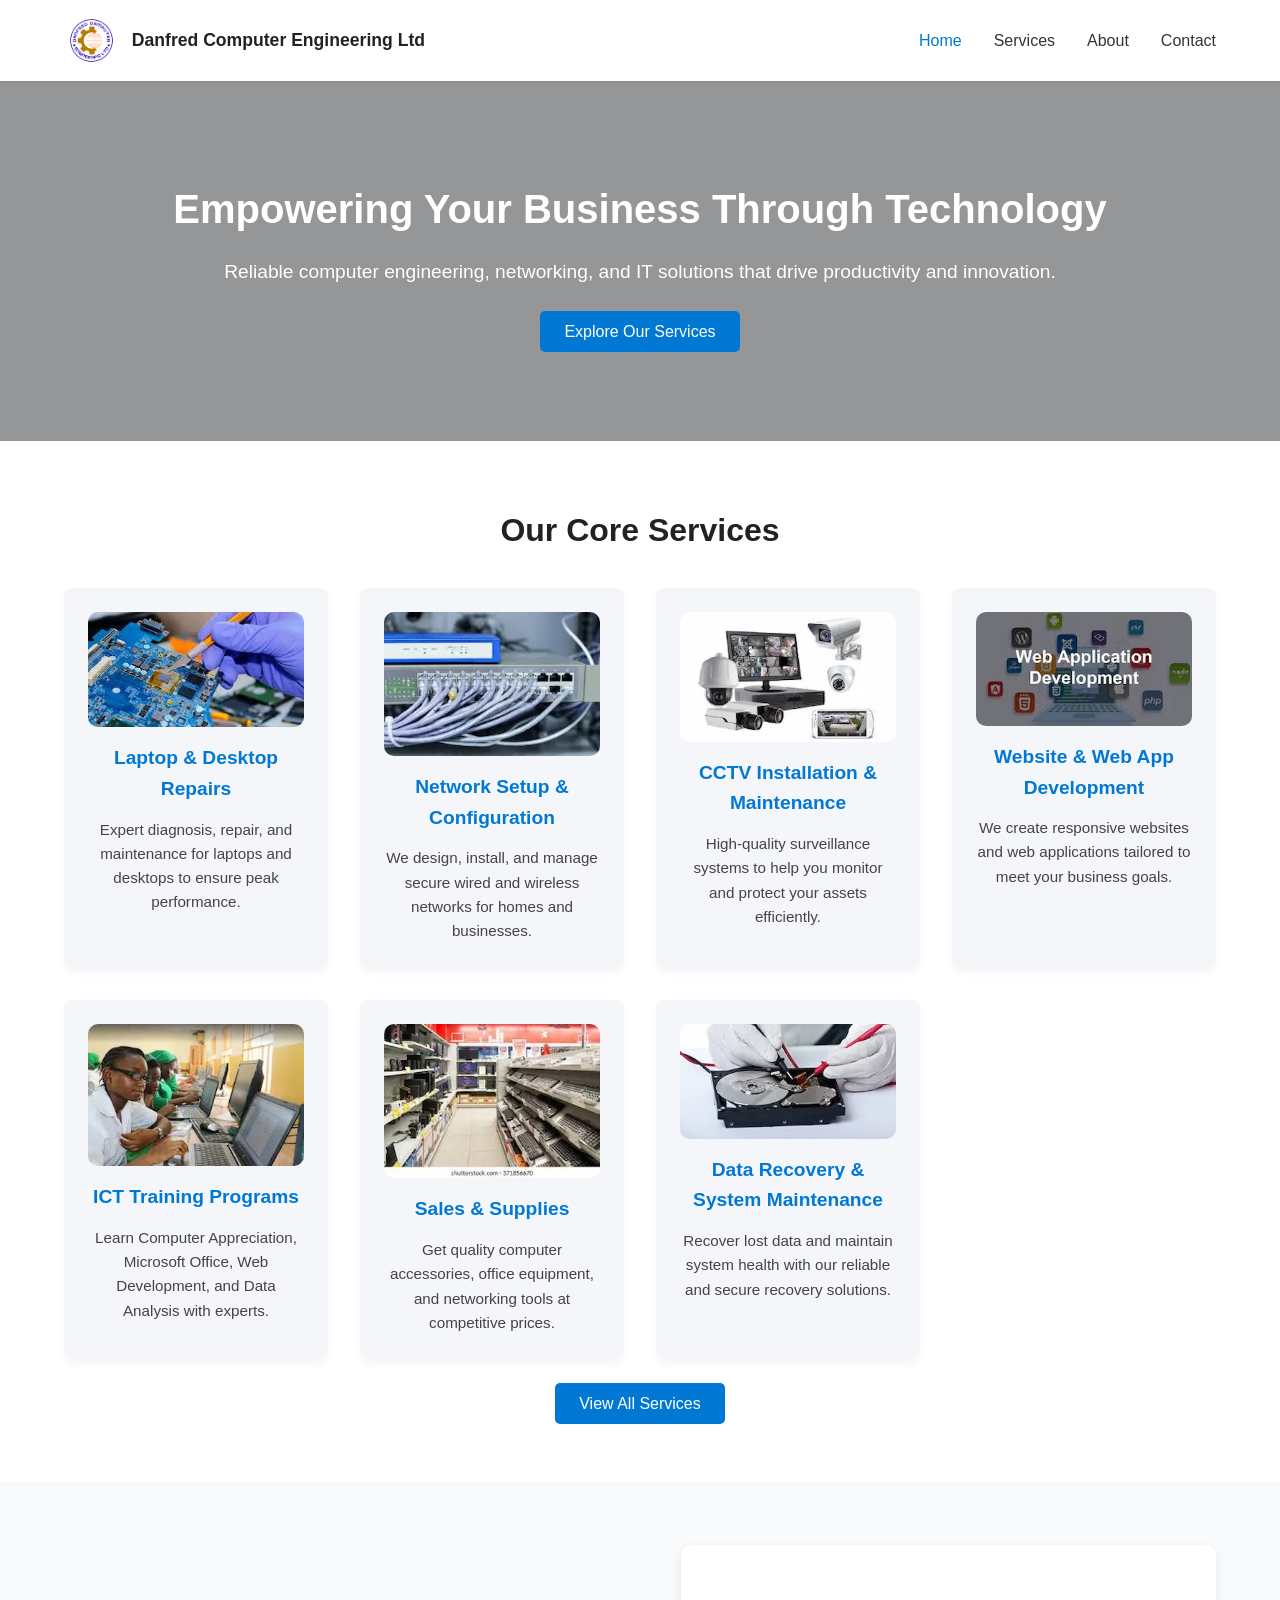
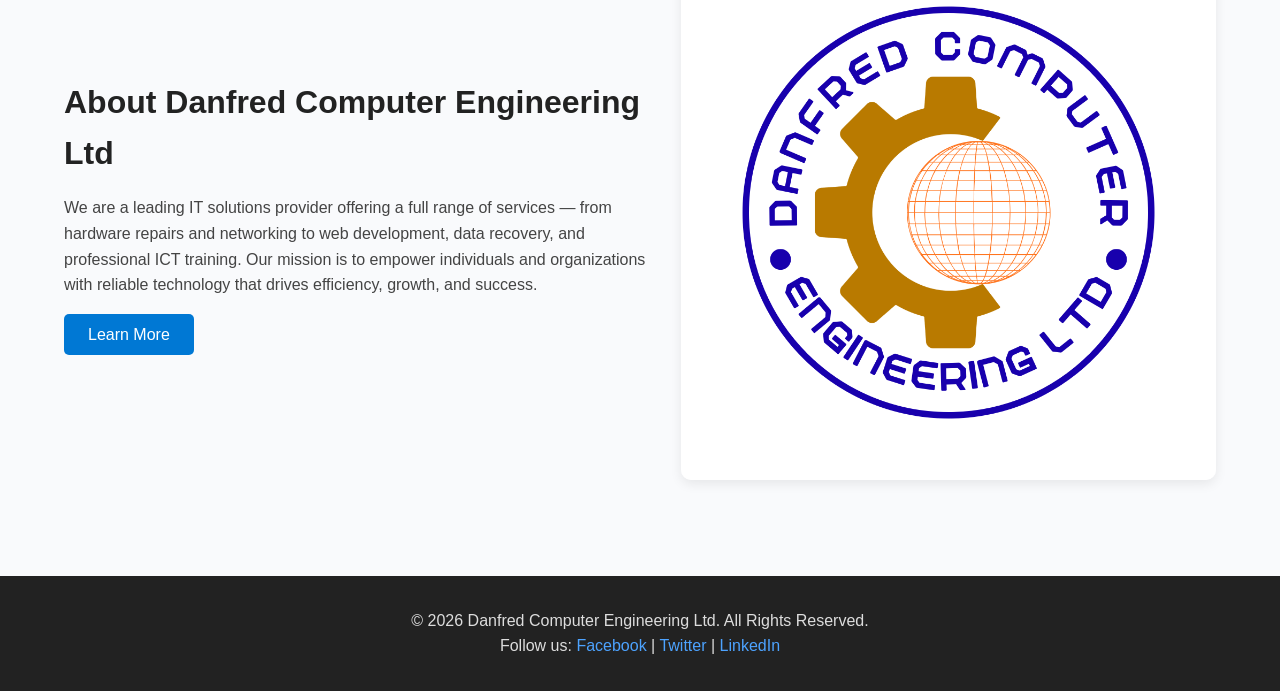
==== index.html @ 88b7b45d "DCE update" ====
<!DOCTYPE html>
<html lang="en">

<head>
    <meta charset="UTF-8" />
    <meta name="viewport" content="width=device-width, initial-scale=1.0">
    <meta name="description"
        content="Danfred Computer Engineering Ltd offers expert computer repair, networking, CCTV installations, web development, data recovery, and ICT training programs." />
    <meta name="keywords"
        content="computer repair, networking, CCTV, website development, data recovery, ICT training, Danfred Computer Engineering Ltd" />
    <meta name="author" content="Danfred Computer Engineering Ltd" />
    <title>Danfred Computer Engineering Ltd | Technology Solutions for Your Business</title>

    <!-- Favicon -->
    <link rel="icon" href="assets/images/logo.png" type="image/png">

    <!-- CSS Files -->
    <link rel="stylesheet" href="assets/css/style.css">
    <link rel="stylesheet" href="assets/css/responsive.css">
</head>

<body>
    <!-- Header Section -->
    <header>
        <div class="container header-container">
            <div class="logo-wrapper">
                <img src="assets/images/logo.png" alt="Danfred Computer Engineering Ltd Logo" class="logo" />
                <span class="company-name">Danfred Computer Engineering Ltd</span>
            </div>

            <nav class="navbar">
                <ul class="nav-menu">
                    <li><a href="index.html" class="active">Home</a></li>
                    <li><a href="services.html">Services</a></li>
                    <li><a href="about.html">About</a></li>
                    <li><a href="contact.html">Contact</a></li>
                </ul>
            </nav>
        </div>
    </header>

    <!-- Hero Section -->
    <section class="hero">
        <div class="hero-content">
            <h1>Empowering Your Business Through Technology</h1>
            <p>Reliable computer engineering, networking, and IT solutions that drive productivity and innovation.</p>
            <a href="services.html" class="btn">Explore Our Services</a>
        </div>
    </section>

    <!-- Core Services Section -->
    <section class="services">
        <div class="container">
            <h2>Our Core Services</h2>
            <div class="service-grid">
                <div class="service-card">
                    <img src="images/repair.webp" alt="Laptop and Desktop Repairs" />
                    <h3>Laptop & Desktop Repairs</h3>
                    <p>Expert diagnosis, repair, and maintenance for laptops and desktops to ensure peak performance.
                    </p>
                </div>

                <div class="service-card">
                    <img src="images/network.webp" alt="Networking Solutions">
                    <h3>Network Setup & Configuration</h3>
                    <p>We design, install, and manage secure wired and wireless networks for homes and businesses.</p>
                </div>

                <div class="service-card">
                    <img src="images/cctv.webp" alt="CCTV Installation">
                    <h3>CCTV Installation & Maintenance</h3>
                    <p>High-quality surveillance systems to help you monitor and protect your assets efficiently.</p>
                </div>

                <div class="service-card">
                    <img src="images/appdevelopment.webp" alt="Web Development">
                    <h3>Website & Web App Development</h3>
                    <p>We create responsive websites and web applications tailored to meet your business goals.</p>
                </div>

                <div class="service-card">
                    <img src="images/traning.webp" alt="ICT Training Programs">
                    <h3>ICT Training Programs</h3>
                    <p>Learn Computer Appreciation, Microsoft Office, Web Development, and Data Analysis with experts.
                    </p>
                </div>

                <div class="service-card">
                    <img src="images/sales.webp" alt="Computer Sales">
                    <h3>Sales & Supplies</h3>
                    <p>Get quality computer accessories, office equipment, and networking tools at competitive prices.
                    </p>
                </div>

                <div class="service-card">
                    <img src="images/datarecovery.webp" alt="Data Recovery">
                    <h3>Data Recovery & System Maintenance</h3>
                    <p>Recover lost data and maintain system health with our reliable and secure recovery solutions.</p>
                </div>
            </div>

            <div class="center">
                <a href="services.html" class="btn">View All Services</a>
            </div>
        </div>
    </section>

    <!-- About Section -->
    <section class="about">
        <div class="container about-container">
            <div class="about-text">
                <h2>About Danfred Computer Engineering Ltd</h2>
                <p>
                    We are a leading IT solutions provider offering a full range of services — from hardware repairs and
                    networking to web development, data recovery, and professional ICT training.
                    Our mission is to empower individuals and organizations with reliable technology that drives
                    efficiency,
                    growth, and success.
                </p>
                <a href="about.html" class="btn">Learn More</a>
            </div>
            <div class="about-image">
                <img src="images/logo.png" alt="About Danfred Computer Engineering Ltd" />
            </div>
        </div>
    </section>

    <!-- Footer Section -->
    <footer>
        <div class="container footer-container">
            <p>&copy; <span id="year"></span> Danfred Computer Engineering Ltd. All Rights Reserved.</p>
            <p>Follow us:
                <a href="https://web.facebook.com/DanFredComputerEngineering" aria-label="Facebook">Facebook</a> |
                <a href="#" aria-label="Twitter">Twitter</a> |
                <a href="https://www.linkedin.com/company/danfred-computer-engineering-ltd"
                    aria-label="LinkedIn">LinkedIn</a>
            </p>
        </div>
    </footer>

    <!-- JavaScript -->
    <script src="assets/js/navbar.js"></script>
    <script>
        // Display current year in footer
        document.getElementById('year').textContent = new Date().getFullYear();
    </script>
</body>

</html>
---- assets/css/style.css ----
/* =========================================
   Global Styles
========================================= */
:root {
  --primary: #0056b3;
}

* {
  margin: 0;
  padding: 0;
  box-sizing: border-box;
}

body {
  font-family: "Segoe UI", Roboto, Arial, sans-serif;
  background-color: #f9fafc;
  color: #222;
  line-height: 1.6;
}

img {
  max-width: 100%;
  height: auto;
  display: block;
}

a {
  color: #0078d4;
  text-decoration: none;
}

a:hover {
  text-decoration: underline;
}

.container {
  width: 90%;
  max-width: 1200px;
  margin: 0 auto;
}

/* =========================================
   Header & Navigation
========================================= */
header {
  background: #fff;
  box-shadow: 0 2px 6px rgba(0, 0, 0, 0.08);
  position: sticky;
  top: 0;
  z-index: 1000;
}

.header-container {
  display: flex;
  align-items: center;
  justify-content: space-between;
  padding: 0.8rem 0;
}

/* Logo */
.logo {
  width: 55px;
  height: auto;
}

/* Navbar */
.navbar {
  display: flex;
  align-items: center;
}

.nav-menu {
  display: flex;
  list-style: none;
  gap: 2rem;
}

.nav-menu li {
  display: flex;
}

.nav-menu a {
  font-weight: 500;
  color: #333;
  transition: color 0.3s ease;
}

.nav-menu a:hover,
.nav-menu a.active {
  color: #0078d4;
}

/* Logo + Company Name */
.logo-wrapper {
  display: flex;
  align-items: center;
  gap: 0.8rem;
}

.company-name {
  font-size: 1.1rem;
  font-weight: 600;
  color: #222;
  white-space: nowrap;
}

@media (max-width: 768px) {
  .company-name {
    display: none;
  }
}

/* =========================================
   Hero Section
========================================= */
.hero {
  background: linear-gradient(rgba(0, 0, 0, 0.4), rgba(0, 0, 0, 0.4)),
    url("../images/hero-bg.jpg") center/cover no-repeat;
  color: #fff;
  text-align: center;
  padding: 6rem 1rem;
}

.hero h1 {
  font-size: 2.5rem;
  margin-bottom: 1rem;
  font-weight: 700;
}

.hero p {
  font-size: 1.2rem;
  margin-bottom: 2rem;
}

.btn {
  background: #0078d4;
  color: #fff;
  padding: 0.75rem 1.5rem;
  border-radius: 5px;
  font-weight: 500;
  transition: background 0.3s ease;
}

.btn:hover {
  background: #005fa3;
}

/* =========================================
   Services Section
========================================= */
.services {
  padding: 4rem 0;
  background-color: #fff;
}

.services h2 {
  text-align: center;
  margin-bottom: 2rem;
  color: #222;
  font-size: 2rem;
}

.service-grid {
  display: grid;
  grid-template-columns: repeat(auto-fit, minmax(260px, 1fr));
  gap: 2rem;
}

.service-card {
  background: #f4f6f9;
  border-radius: 10px;
  padding: 1.5rem;
  text-align: center;
  box-shadow: 0 4px 10px rgba(0, 0, 0, 0.05);
  transition: transform 0.3s ease, box-shadow 0.3s ease;
}

.service-card:hover {
  transform: translateY(-5px);
  box-shadow: 0 6px 15px rgba(0, 0, 0, 0.1);
}

.service-card img {
  border-radius: 10px;
  margin-bottom: 1rem;
}

.service-card h3 {
  color: #0078d4;
  font-size: 1.2rem;
  margin-bottom: 0.8rem;
}

.service-card p {
  font-size: 0.95rem;
  color: #444;
}

.center {
  text-align: center;
  margin-top: 2rem;
}

/* =========================================
   About Section
========================================= */
.about {
  padding: 4rem 0;
  background-color: #f9fafc;
}

.about-container {
  display: flex;
  flex-wrap: wrap;
  align-items: center;
  gap: 2rem;
}

.about-text {
  flex: 1 1 450px;
}

.about-text h2 {
  color: #222;
  margin-bottom: 1rem;
  font-size: 2rem;
}

.about-text p {
  margin-bottom: 1.5rem;
  color: #444;
}

.about-image {
  flex: 1 1 400px;
  text-align: center;
}

.about-image img {
  border-radius: 10px;
  box-shadow: 0 4px 12px rgba(0, 0, 0, 0.08);
}

/* =========================================
   Ads Section
========================================= */
.ads-section {
  padding: 3rem 1rem;
  text-align: center;
  background-color: #fff;
  margin-top: 2rem;
}

.ads-section h2 {
  font-size: 1.5rem;
  color: #0078d4;
  margin-bottom: 1rem;
}

.ad-placeholder {
  border: 2px dashed #0078d4;
  padding: 2rem;
  border-radius: 8px;
  background: #f8fbff;
  font-size: 0.95rem;
  color: #333;
}

/* =========================================
   Footer
========================================= */
footer {
  background: #222;
  color: #ddd;
  text-align: center;
  padding: 2rem 1rem;
  margin-top: 2rem;
}

footer a {
  color: #4da3ff;
}

footer a:hover {
  text-decoration: underline;
}

/* =========================================
   Utility Classes
========================================= */
.text-center {
  text-align: center;
}

.text-primary {
  color: #0078d4;
}

.hidden {
  display: none;
}

/* Hide hamburger by default (desktop view) */
#menu-toggle {
  display: none;
}
---- assets/css/responsive.css ----
/* ============ Responsive Styles ============ */

/* Tablets and below */
@media (max-width: 992px) {
  header {
    flex-direction: column;
    align-items: flex-start;
    padding: 1rem 2rem;
  }

  nav ul {
    flex-direction: column;
    width: 100%;
    margin-top: 1rem;
  }

  nav ul li {
    margin: 0.5rem 0;
  }

  .services-container {
    display: grid;
    grid-template-columns: 1fr 1fr;
    gap: 2rem;
    padding: 2rem;
  }

  .service-card {
    padding: 1.5rem;
    background-color: #fff;
    border-radius: 10px;
    box-shadow: 0 2px 10px rgba(0, 0, 0, 0.05);
  }

  .section-title {
    font-size: 1.8rem;
    text-align: center;
    margin-bottom: 2rem;
  }

  .service-card h3 {
    font-size: 1.25rem;
    margin-bottom: 1rem;
    text-align: center;
  }

  .service-card ul {
    padding-left: 1.5rem;
  }
}

/* Mobile Devices */
@media (max-width: 768px) {
  header {
    padding: 1rem;
  }

  .logo {
    font-size: 1.25rem;
  }

  nav ul {
    display: none;
    flex-direction: column;
    background-color: var(--primary);
    width: 100%;
    padding: 1rem 0;
  }

  nav ul.show {
    display: flex;
  }

  .menu-toggle {
    display: block;
    cursor: pointer;
  }

  .hero h1 {
    font-size: 1.8rem;
  }

  .hero p {
    font-size: 1rem;
  }

  .services-container {
    display: grid;
    grid-template-columns: 1fr;
    gap: 1.5rem;
    padding: 1.5rem;
  }

  .service-card {
    padding: 1.25rem;
  }

  .service-card h3 {
    font-size: 1.15rem;
    margin-bottom: 0.75rem;
    text-align: center;
  }

  .service-card ul li {
    font-size: 0.95rem;
    line-height: 1.6;
  }

  .section-title {
    font-size: 1.6rem;
  }

  footer {
    flex-direction: column;
    text-align: center;
    padding: 1.5rem 1rem;
  }

  footer p {
    font-size: 0.85rem;
  }
}

/* Small Mobile Devices (under 480px) */
@media (max-width: 480px) {
  .hero h1 {
    font-size: 1.5rem;
  }

  .hero p {
    font-size: 0.9rem;
  }

  .services-container {
    padding: 1rem;
  }

  .service-card {
    padding: 1rem;
  }

  .service-card h3 {
    font-size: 1rem;
  }

  .service-card ul li {
    font-size: 0.85rem;
  }

  .section-title {
    font-size: 1.3rem;
  }

  button,
  .btn {
    width: 100%;
    padding: 0.8rem 1rem;
    font-size: 0.9rem;
  }
}

@media (max-width: 768px) {

  /* Show hamburger on mobile */
  #menu-toggle {
    display: block;
    font-size: 1.8rem;
    background: none;
    border: none;
    cursor: pointer;
  }

  /* Hide nav by default on mobile */
  .nav-menu {
    display: none;
    flex-direction: column;
    gap: 1rem;
    margin-top: 1rem;
  }

  /* Show nav when active */
  .nav-menu.active {
    display: flex;
  }
}
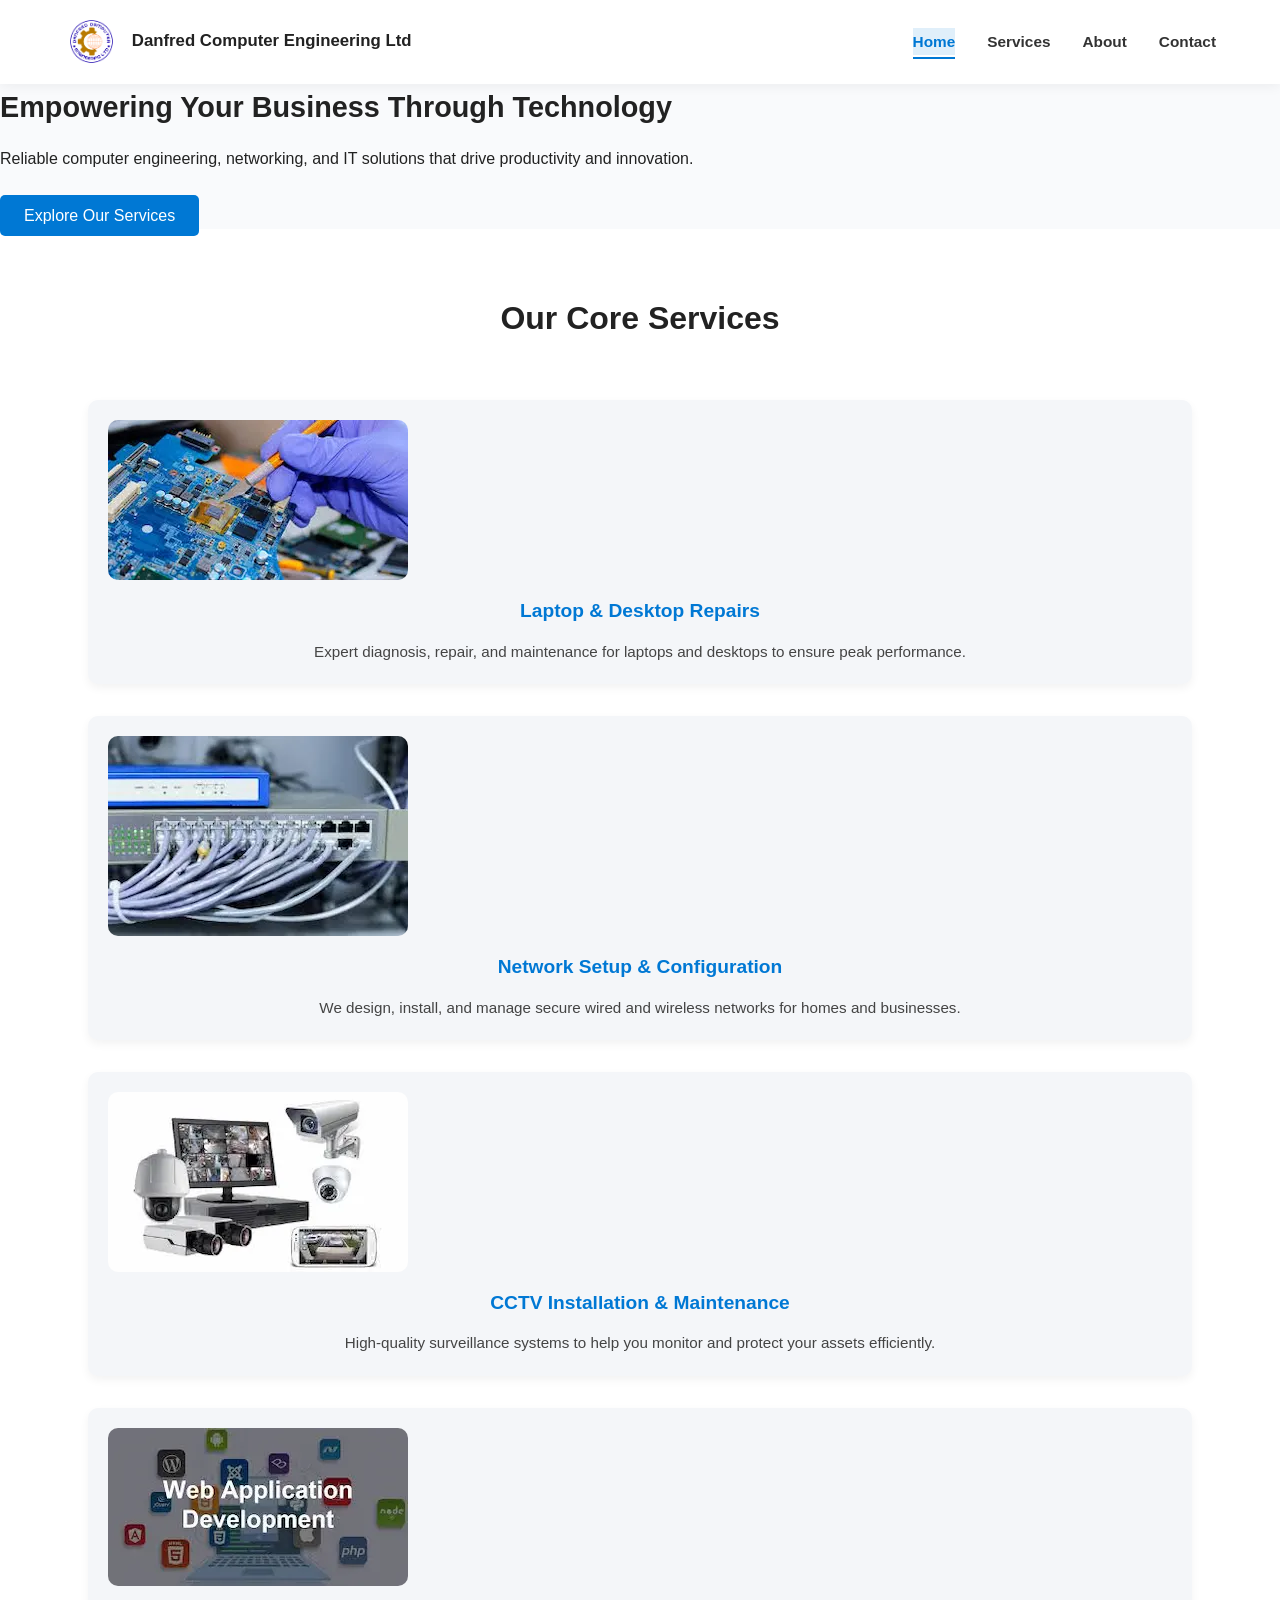
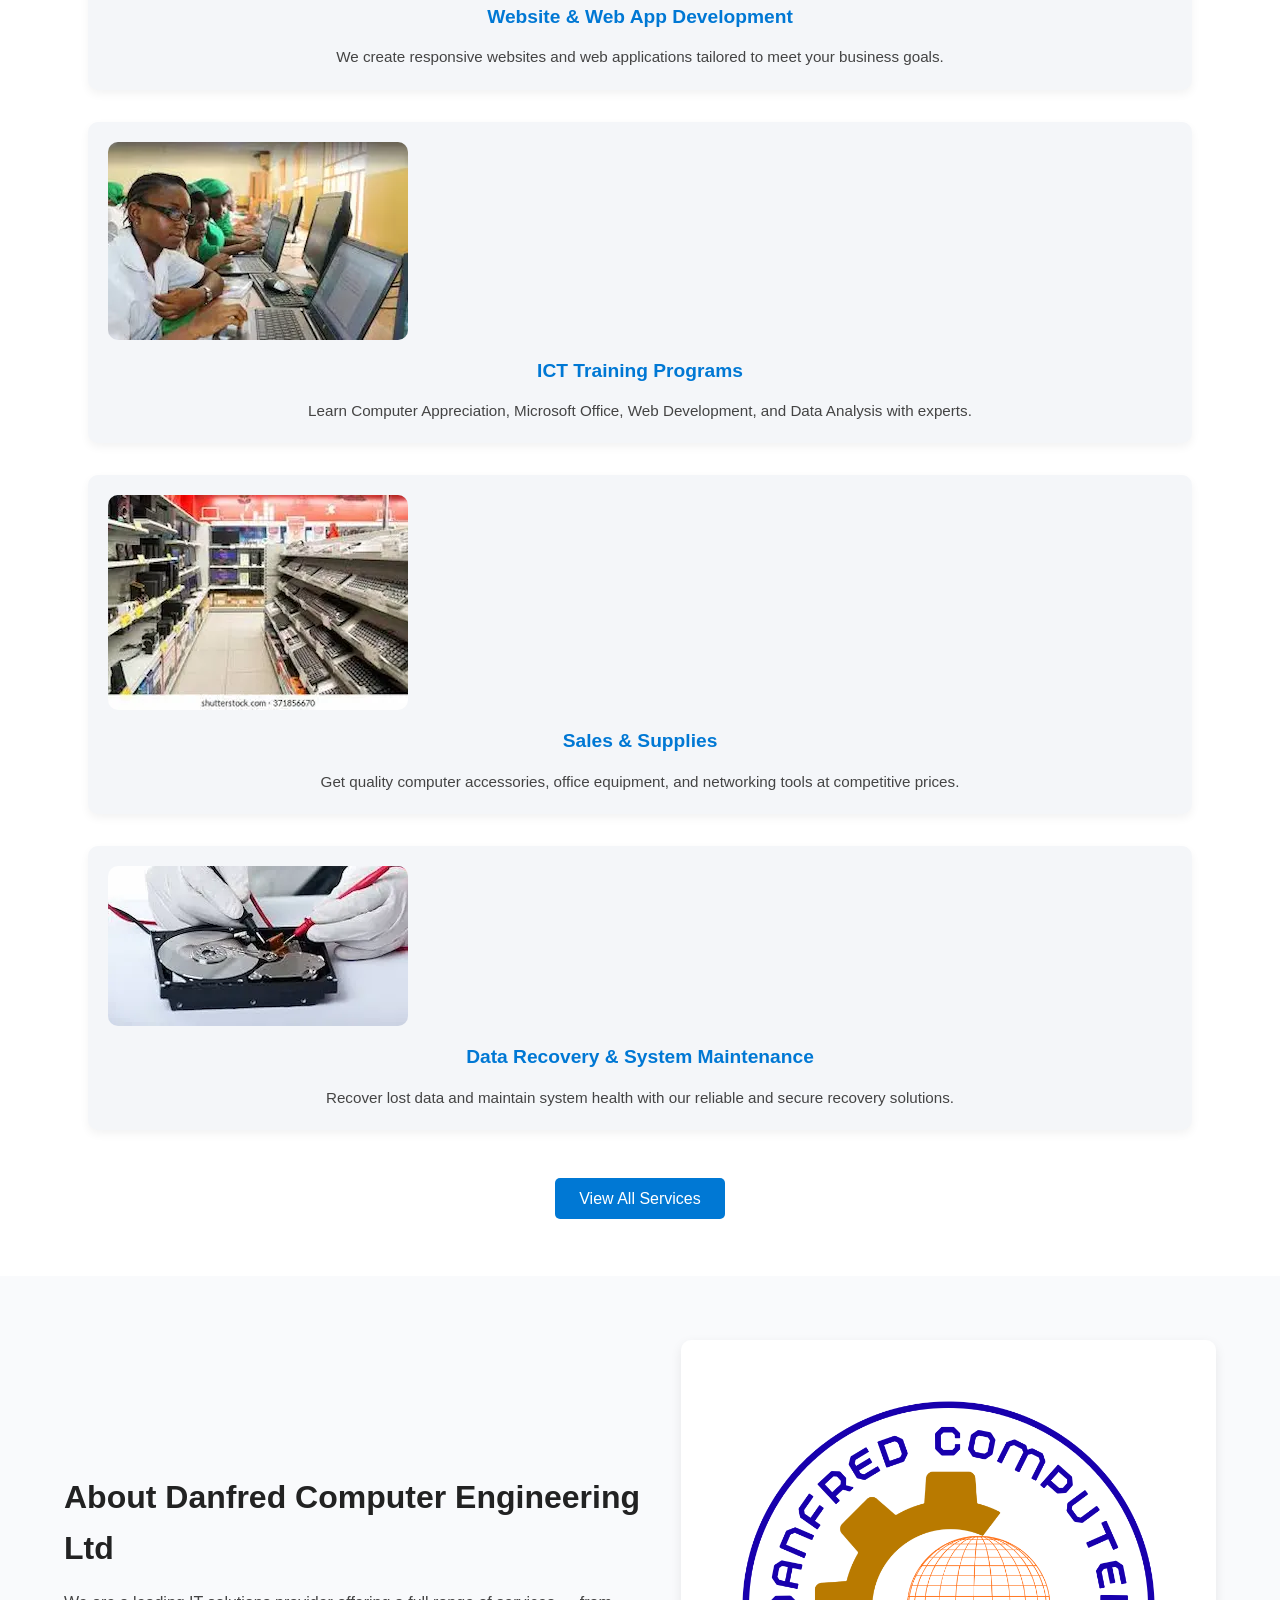
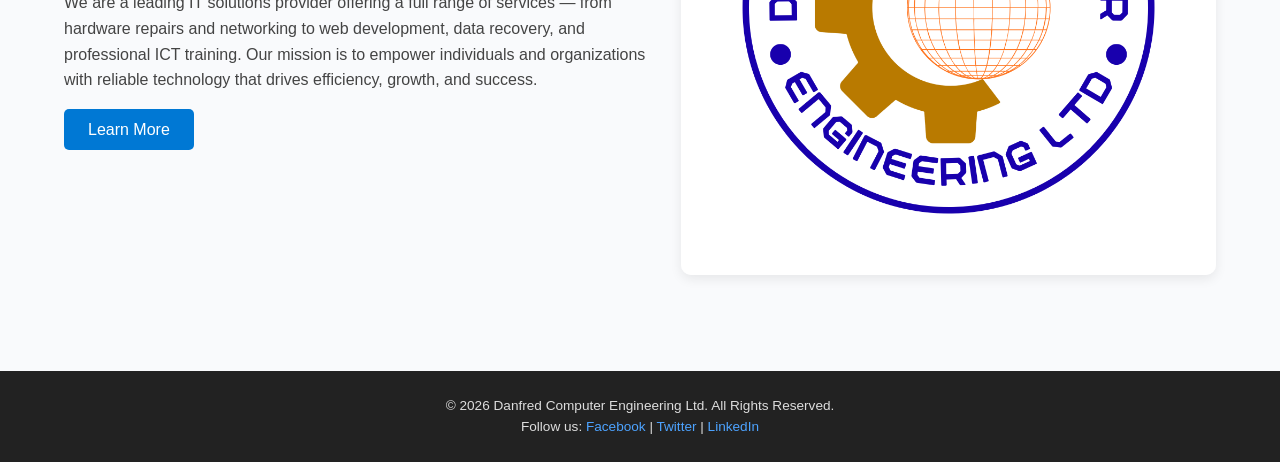
==== commit 6d3ec7d2: "update" ====
--- a/index.html
+++ b/index.html
@@ -23,20 +23,25 @@
     <!-- Header Section -->
     <header>
         <div class="container header-container">
-            <div class="logo-wrapper">
-                <img src="assets/images/logo.png" alt="Danfred Computer Engineering Ltd Logo" class="logo" />
-                <span class="company-name">Danfred Computer Engineering Ltd</span>
-            </div>
+    <div class="logo-wrapper">
+        <img src="assets/images/logo.png" alt="Danfred Computer Engineering Ltd Logo" class="logo" />
+        <span class="company-name">Danfred Computer Engineering Ltd</span>
+    </div>
 
-            <nav class="navbar">
-                <ul class="nav-menu">
-                    <li><a href="index.html" class="active">Home</a></li>
-                    <li><a href="services.html">Services</a></li>
-                    <li><a href="about.html">About</a></li>
-                    <li><a href="contact.html">Contact</a></li>
-                </ul>
-            </nav>
-        </div>
+    <!-- Hamburger Button -->
+<button id="menu-toggle" aria-label="Toggle Navigation">
+    <span></span>
+</button>
+
+    <nav class="navbar">
+        <ul class="nav-menu">
+            <li><a href="index.html" class="active">Home</a></li>
+            <li><a href="services.html">Services</a></li>
+            <li><a href="about.html">About</a></li>
+            <li><a href="contact.html">Contact</a></li>
+        </ul>
+    </nav>
+</div>
     </header>
 
     <!-- Hero Section -->
--- a/assets/css/style.css
+++ b/assets/css/style.css
@@ -42,9 +42,11 @@
 /* =========================================
    Header & Navigation
 ========================================= */
+
 header {
-  background: #fff;
-  box-shadow: 0 2px 6px rgba(0, 0, 0, 0.08);
+  background: rgba(255, 255, 255, 0.95);
+  backdrop-filter: blur(12px);
+  box-shadow: 0 2px 12px rgba(0, 0, 0, 0.06);
   position: sticky;
   top: 0;
   z-index: 1000;
@@ -54,13 +56,27 @@
   display: flex;
   align-items: center;
   justify-content: space-between;
-  padding: 0.8rem 0;
-}
-
-/* Logo */
+  padding: 0.9rem 0;
+  position: relative;
+}
+
+/* Logo Area */
+.logo-wrapper {
+  display: flex;
+  align-items: center;
+  gap: 0.8rem;
+}
+
 .logo {
   width: 55px;
   height: auto;
+}
+
+.company-name {
+  font-size: 1.05rem;
+  font-weight: 700;
+  color: #222;
+  white-space: nowrap;
 }
 
 /* Navbar */
@@ -69,46 +85,221 @@
   align-items: center;
 }
 
+/* Desktop Menu */
 .nav-menu {
   display: flex;
+  align-items: center;
+  gap: 2rem;
   list-style: none;
-  gap: 2rem;
 }
 
 .nav-menu li {
-  display: flex;
+  list-style: none;
 }
 
 .nav-menu a {
-  font-weight: 500;
+  position: relative;
+  font-size: 0.96rem;
+  font-weight: 600;
   color: #333;
+  padding: 0.3rem 0;
   transition: color 0.3s ease;
+}
+
+/* Underline hover effect */
+.nav-menu a::after {
+  content: "";
+  position: absolute;
+  left: 0;
+  bottom: -4px;
+  width: 0%;
+  height: 2px;
+  background: #0078d4;
+  transition: width 0.3s ease;
+}
+
+.nav-menu a:hover::after,
+.nav-menu a.active::after {
+  width: 100%;
 }
 
 .nav-menu a:hover,
 .nav-menu a.active {
   color: #0078d4;
-}
-
-/* Logo + Company Name */
-.logo-wrapper {
-  display: flex;
-  align-items: center;
-  gap: 0.8rem;
-}
-
-.company-name {
-  font-size: 1.1rem;
-  font-weight: 600;
-  color: #222;
-  white-space: nowrap;
-}
+  text-decoration: none;
+}
+
+/* =========================================
+   Hamburger Button
+========================================= */
+
+#menu-toggle {
+  display: none;
+}
+
+/* =========================================
+   Mobile Navigation
+========================================= */
 
 @media (max-width: 768px) {
+
   .company-name {
     display: none;
   }
-}
+
+  /* Hamburger */
+  #menu-toggle {
+    display: flex;
+    align-items: center;
+    justify-content: center;
+
+    width: 46px;
+    height: 46px;
+
+    background: transparent;
+    border: none;
+    border-radius: 12px;
+
+    cursor: pointer;
+    transition: background 0.3s ease;
+
+    z-index: 1100;
+  }
+
+  #menu-toggle:hover {
+    background: rgba(0, 120, 212, 0.08);
+  }
+
+  /* Hamburger Lines */
+  #menu-toggle span {
+    position: relative;
+    width: 24px;
+    height: 2px;
+    background: #222;
+    border-radius: 2px;
+    transition: all 0.35s ease;
+  }
+
+  #menu-toggle span::before,
+  #menu-toggle span::after {
+    content: "";
+    position: absolute;
+    width: 24px;
+    height: 2px;
+    background: #222;
+    border-radius: 2px;
+    left: 0;
+    transition: all 0.35s ease;
+  }
+
+  #menu-toggle span::before {
+    top: -7px;
+  }
+
+  #menu-toggle span::after {
+    top: 7px;
+  }
+
+  /* Animate into X */
+  #menu-toggle.active span {
+    background: transparent;
+  }
+
+  #menu-toggle.active span::before {
+    top: 0;
+    transform: rotate(45deg);
+  }
+
+  #menu-toggle.active span::after {
+    top: 0;
+    transform: rotate(-45deg);
+  }
+
+  /* Mobile Dropdown */
+  .nav-menu {
+    position: absolute;
+    top: calc(100% + 12px);
+    right: 0;
+
+    width: 240px;
+
+    padding: 0.7rem;
+
+    display: flex;
+    flex-direction: column;
+    gap: 0.3rem;
+
+    background: rgba(255, 255, 255, 0.92);
+    backdrop-filter: blur(14px);
+
+    border: 1px solid rgba(255,255,255,0.5);
+    border-radius: 18px;
+
+    box-shadow:
+      0 12px 30px rgba(0,0,0,0.08),
+      0 4px 12px rgba(0,0,0,0.04);
+
+    opacity: 0;
+    visibility: hidden;
+
+    transform: translateY(-10px) scale(0.98);
+
+    transition:
+      opacity 0.25s ease,
+      transform 0.25s ease,
+      visibility 0.25s;
+
+    z-index: 1000;
+  }
+
+  /* Active Menu */
+  .nav-menu.active {
+    opacity: 1;
+    visibility: visible;
+    transform: translateY(0) scale(1);
+  }
+
+  /* Mobile Links */
+  .nav-menu a {
+    display: block;
+
+    padding: 0.9rem 1rem;
+
+    border-radius: 12px;
+
+    font-size: 0.96rem;
+    font-weight: 600;
+
+    transition:
+      background 0.25s ease,
+      color 0.25s ease,
+      transform 0.2s ease;
+  }
+
+  .nav-menu a::after {
+    display: none;
+  }
+
+  .nav-menu a:hover {
+    background: rgba(0, 120, 212, 0.08);
+    color: #0078d4;
+    transform: translateX(4px);
+  }
+
+  .nav-menu a.active {
+    background: rgba(0, 120, 212, 0.12);
+    color: #0078d4;
+  }
+}   
+
+
+  /* Active page */
+  .nav-menu a.active {
+    background: rgba(0, 120, 212, 0.12);
+    color: #0078d4;
+  }
+}
+
 
 /* =========================================
    Hero Section
@@ -303,4 +494,12 @@
 /* Hide hamburger by default (desktop view) */
 #menu-toggle {
   display: none;
+}
+
+#menu-toggle {
+  font-size: 1.8rem;
+  background: none;
+  border: none;
+  cursor: pointer;
+  color: #333;
 }
--- a/assets/css/responsive.css
+++ b/assets/css/responsive.css
@@ -49,33 +49,30 @@
   }
 }
 
-/* Mobile Devices */
-@media (max-width: 768px) {
+/* ============ Responsive Styles ============ */
+
+/* Tablets and below */
+@media (max-width: 992px) {
   header {
-    padding: 1rem;
+    padding: 1rem 2rem;
   }
 
-  .logo {
-    font-size: 1.25rem;
+  .services-container {
+    display: grid;
+    grid-template-columns: 1fr 1fr;
+    gap: 2rem;
+    padding: 2rem;
   }
 
-  nav ul {
-    display: none;
-    flex-direction: column;
-    background-color: var(--primary);
-    width: 100%;
-    padding: 1rem 0;
+  .section-title {
+    font-size: 1.8rem;
+    text-align: center;
+    margin-bottom: 2rem;
   }
+}
 
-  nav ul.show {
-    display: flex;
-  }
 
-  .menu-toggle {
-    display: block;
-    cursor: pointer;
-  }
-
+  /* Hero */
   .hero h1 {
     font-size: 1.8rem;
   }
@@ -84,10 +81,9 @@
     font-size: 1rem;
   }
 
-  .services-container {
-    display: grid;
+  /* Services */
+  .service-grid {
     grid-template-columns: 1fr;
-    gap: 1.5rem;
     padding: 1.5rem;
   }
 
@@ -95,23 +91,8 @@
     padding: 1.25rem;
   }
 
-  .service-card h3 {
-    font-size: 1.15rem;
-    margin-bottom: 0.75rem;
-    text-align: center;
-  }
-
-  .service-card ul li {
-    font-size: 0.95rem;
-    line-height: 1.6;
-  }
-
-  .section-title {
-    font-size: 1.6rem;
-  }
-
+  /* Footer */
   footer {
-    flex-direction: column;
     text-align: center;
     padding: 1.5rem 1rem;
   }
@@ -121,7 +102,7 @@
   }
 }
 
-/* Small Mobile Devices (under 480px) */
+/* Small Mobile */
 @media (max-width: 480px) {
   .hero h1 {
     font-size: 1.5rem;
@@ -131,55 +112,12 @@
     font-size: 0.9rem;
   }
 
-  .services-container {
-    padding: 1rem;
-  }
-
-  .service-card {
-    padding: 1rem;
-  }
-
-  .service-card h3 {
-    font-size: 1rem;
-  }
-
-  .service-card ul li {
-    font-size: 0.85rem;
-  }
-
   .section-title {
     font-size: 1.3rem;
   }
 
-  button,
   .btn {
     width: 100%;
-    padding: 0.8rem 1rem;
     font-size: 0.9rem;
   }
-}
-
-@media (max-width: 768px) {
-
-  /* Show hamburger on mobile */
-  #menu-toggle {
-    display: block;
-    font-size: 1.8rem;
-    background: none;
-    border: none;
-    cursor: pointer;
-  }
-
-  /* Hide nav by default on mobile */
-  .nav-menu {
-    display: none;
-    flex-direction: column;
-    gap: 1rem;
-    margin-top: 1rem;
-  }
-
-  /* Show nav when active */
-  .nav-menu.active {
-    display: flex;
-  }
 }
